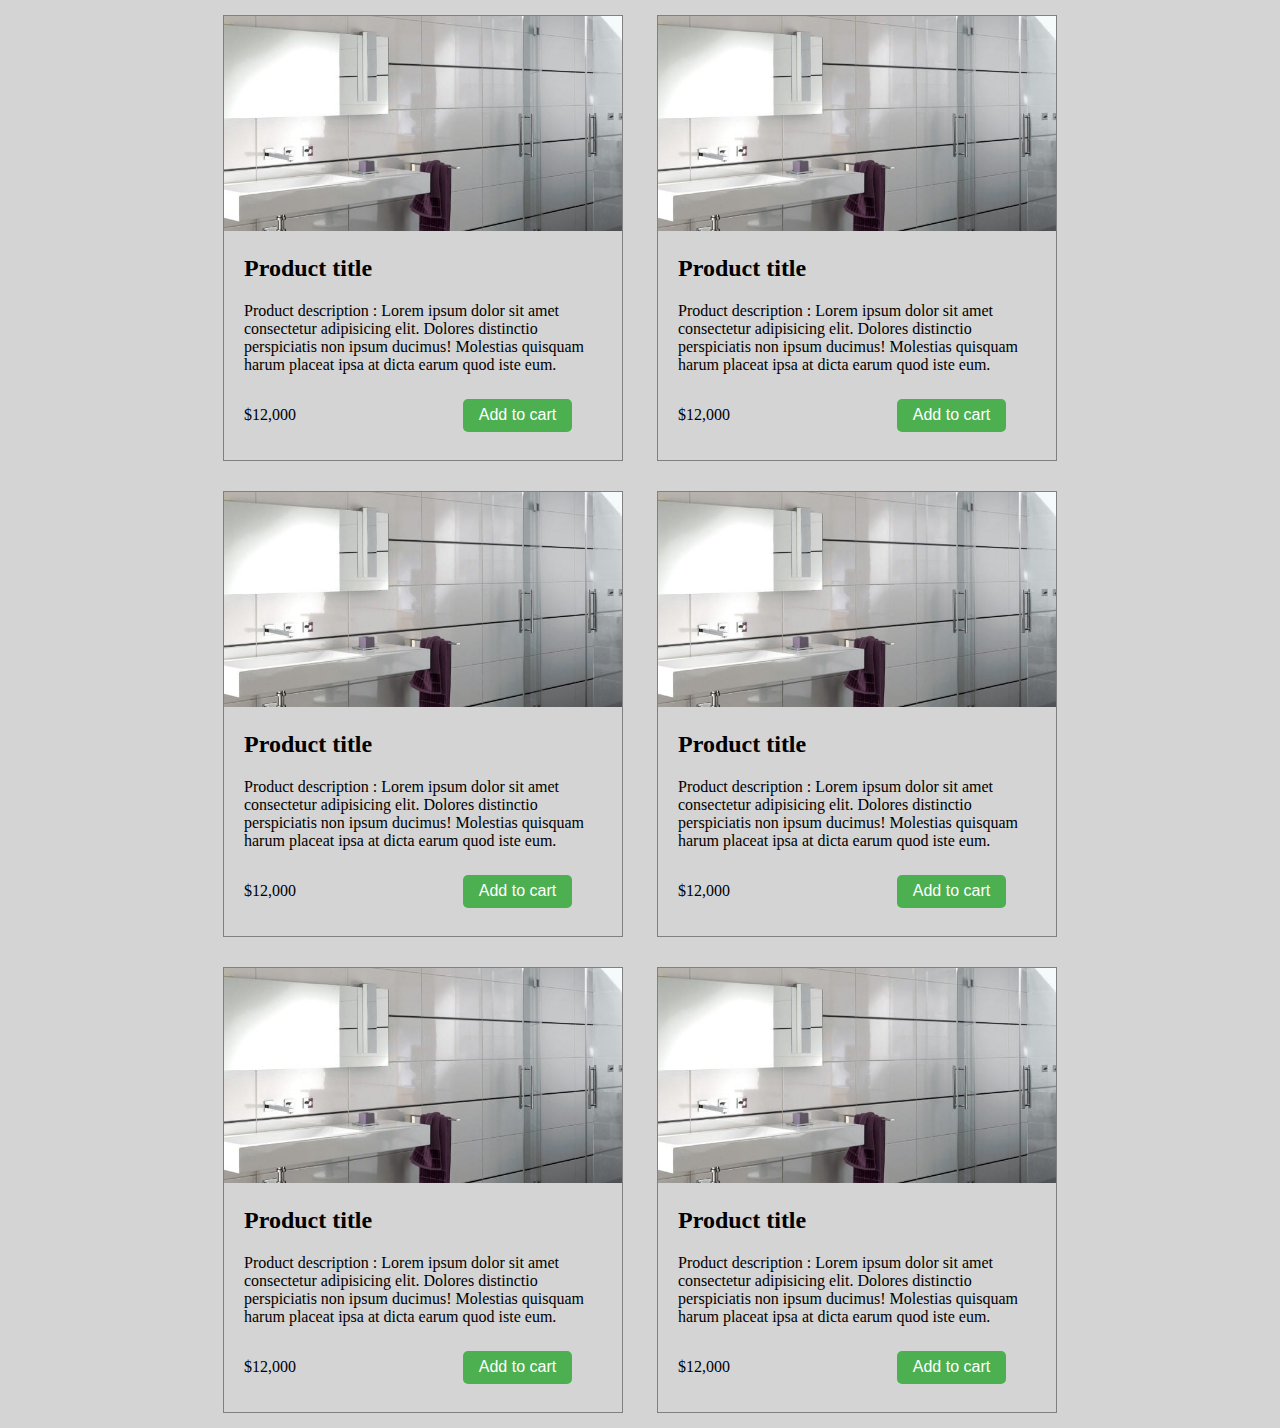
==== assignment 3/index.html @ 8accf0fc "assesment" ====
<!DOCTYPE html>
<html lang="en">
<head>
    <meta charset="UTF-8">
    <meta name="viewport" content="width=device-width, initial-scale=1.0">
    <title>E-cart</title>
    <link rel="stylesheet" href="./style.css">
    <link rel="stylesheet" href="https://cdnjs.cloudflare.com/ajax/libs/font-awesome/5.14.0/css/all.min.css" integrity="sha512-1PKOgIY59xJ8Co8+NE6FZ+LOAZKjy+KY8iq0G4B3CyeY6wYHN3yt9PW0XpSriVlkMXe40PTKnXrLnZ9+fkDaog==" crossorigin="anonymous" />
</head>
<body>
    <div class="main-container">
        <div class="item-container">
            <div class="items">
                <img src="./images/1697562_ceramicwalltiles30x60cm.jpg" alt="">
                <div class="desc">
                    <h2>Product title</h2>
                    <p>Product description : Lorem ipsum dolor sit amet consectetur adipisicing elit. Dolores distinctio perspiciatis non ipsum ducimus! Molestias quisquam harum placeat ipsa at dicta earum quod iste eum.</p>
                    <div class="price"><p>$12,000</p></div>
                    <div class="add-cart"><button class="button">Add to cart</button></div>
                </div>
            </div>
        </div>
        <div class="item-container">
            <div class="items">
                <img src="./images/1697562_ceramicwalltiles30x60cm.jpg" alt="">
                <div class="desc">
                    <h2>Product title</h2>
                    <p>Product description : Lorem ipsum dolor sit amet consectetur adipisicing elit. Dolores distinctio perspiciatis non ipsum ducimus! Molestias quisquam harum placeat ipsa at dicta earum quod iste eum.</p>
                    <div class="price"><p>$12,000</p></div>
                    <div class="add-cart"><button class="button">Add to cart</button></div>
                </div>
            </div>
        </div>
        <div class="item-container">
            <div class="items">
                <img src="./images/1697562_ceramicwalltiles30x60cm.jpg" alt="">
                <div class="desc">
                    <h2>Product title</h2>
                    <p>Product description : Lorem ipsum dolor sit amet consectetur adipisicing elit. Dolores distinctio perspiciatis non ipsum ducimus! Molestias quisquam harum placeat ipsa at dicta earum quod iste eum.</p>
                    <div class="price"><p>$12,000</p></div>
                    <div class="add-cart"><button class="button">Add to cart</button></div>
                </div>
            </div>
        </div>
        <div class="item-container">
            <div class="items">
                <img src="./images/1697562_ceramicwalltiles30x60cm.jpg" alt="">
                <div class="desc">
                    <h2>Product title</h2>
                    <p>Product description : Lorem ipsum dolor sit amet consectetur adipisicing elit. Dolores distinctio perspiciatis non ipsum ducimus! Molestias quisquam harum placeat ipsa at dicta earum quod iste eum.</p>
                    <div class="price"><p>$12,000</p></div>
                    <div class="add-cart"><button class="button">Add to cart</button></div>
                </div>
            </div>
        </div>
        <div class="item-container">
            <div class="items">
                <img src="./images/1697562_ceramicwalltiles30x60cm.jpg" alt="">
                <div class="desc">
                    <h2>Product title</h2>
                    <p>Product description : Lorem ipsum dolor sit amet consectetur adipisicing elit. Dolores distinctio perspiciatis non ipsum ducimus! Molestias quisquam harum placeat ipsa at dicta earum quod iste eum.</p>
                    <div class="price"><p>$12,000</p></div>
                    <div class="add-cart"><button class="button">Add to cart</button></div>
                </div>
            </div>
        </div>
        <div class="item-container">
            <div class="items">
                <img src="./images/1697562_ceramicwalltiles30x60cm.jpg" alt="">
                <div class="desc">
                    <h2>Product title</h2>
                    <p>Product description : Lorem ipsum dolor sit amet consectetur adipisicing elit. Dolores distinctio perspiciatis non ipsum ducimus! Molestias quisquam harum placeat ipsa at dicta earum quod iste eum.</p>
                    <div class="price"><p>$12,000</p></div>
                    <div class="add-cart"><button class="button">Add to cart</button></div>
                </div>
            </div>
        </div>
        
    </div>
</body>
</html>
---- assignment 3/style.css ----
* {
    box-sizing: border-box;
}

body{
    font-family: cursive;
    margin: 0;
    background-color:rgb(212, 212, 212) ;
}

.main-container{
    text-align: center;
    margin: auto;
}

.item-container{
    width: 400px;
    display: inline-block;
    text-align: left;
    margin: 15px;
}

img{
    width: 398px;
}

.items{
    width: 400px;
    border: 0.5px solid grey;
}

.desc{
    padding: 0 20px 20px;
}

@media only screen and (max-width: 880px) {
    .item-container {
      width: 90%;
    }
    .items{
        width: 100%;
    }
}

.price{
    display: inline-block;
    width: 60%;
}

.add-cart{
    display: inline-block;
    width: 35%;
}

.button {
    background-color: #4CAF50;
    border: none;
    color: white;
    padding: 7.5px 16px;
    text-align: center;
    text-decoration: none;
    display: inline-block;
    font-size: 16px;
    border-radius: 5px;
}
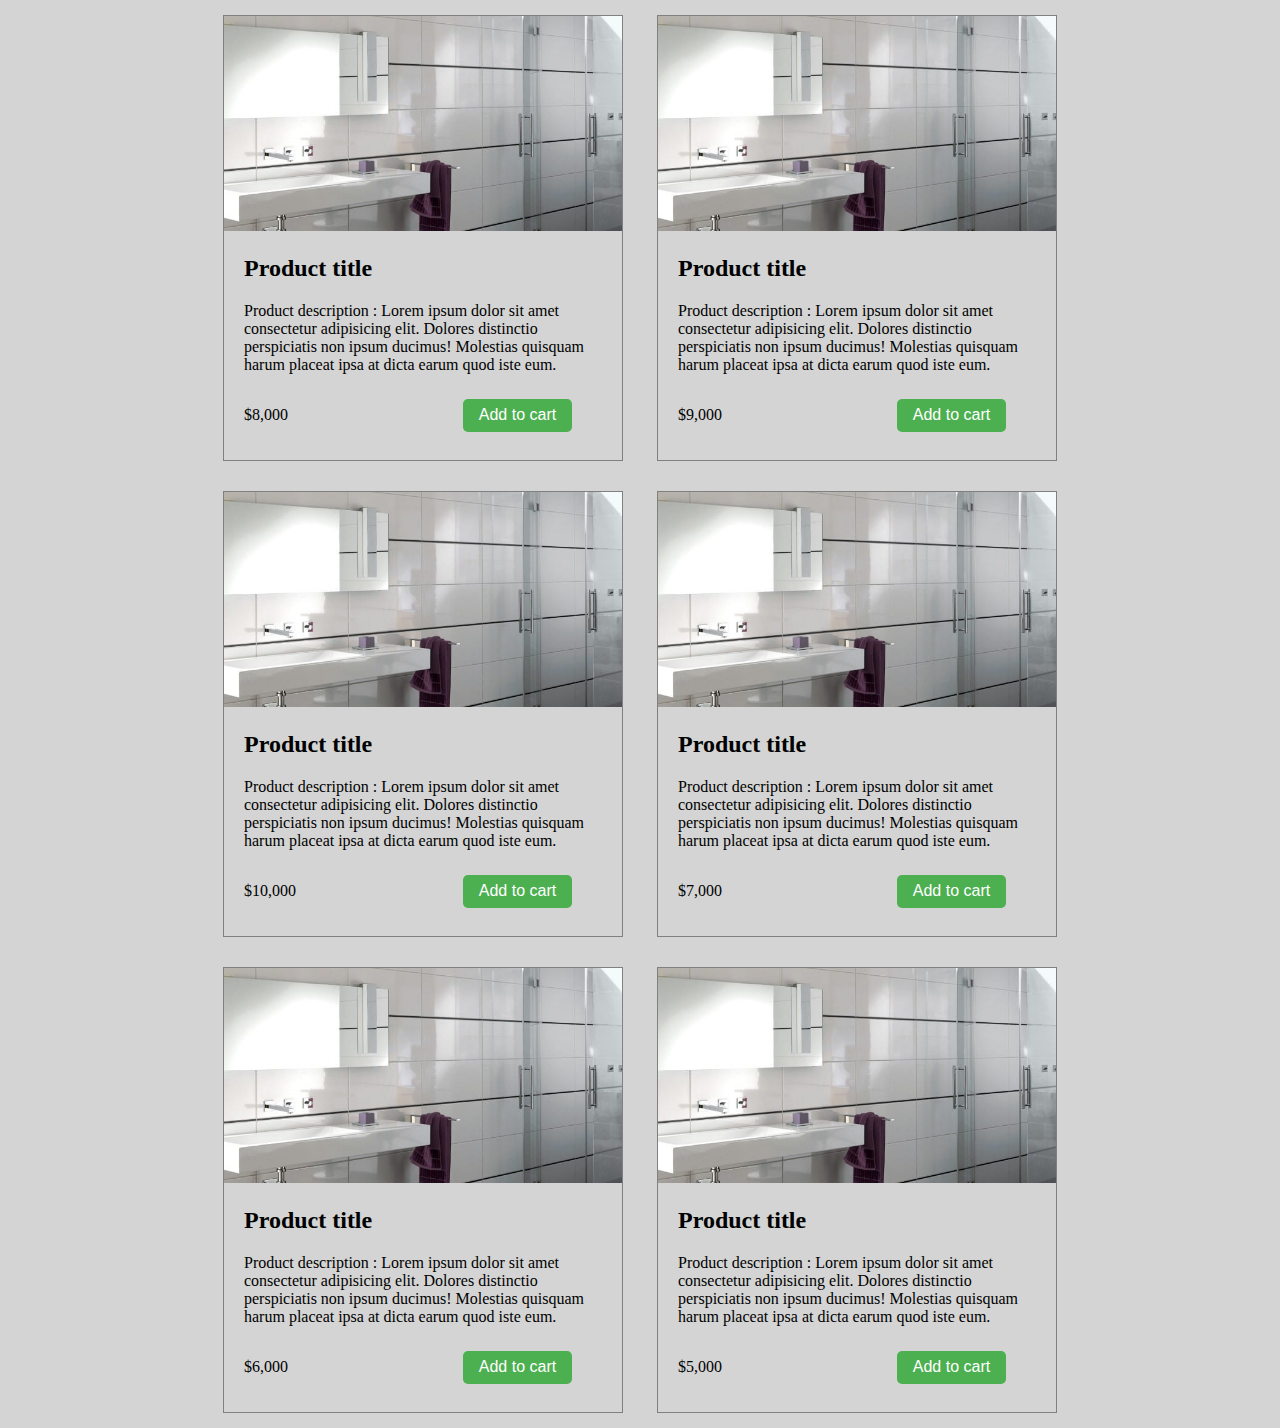
==== commit c8803891: "minor changes" ====
--- a/assignment 3/index.html
+++ b/assignment 3/index.html
@@ -16,7 +16,7 @@
                 <div class="desc">
                     <h2>Product title</h2>
                     <p>Product description : Lorem ipsum dolor sit amet consectetur adipisicing elit. Dolores distinctio perspiciatis non ipsum ducimus! Molestias quisquam harum placeat ipsa at dicta earum quod iste eum.</p>
-                    <div class="price"><p>$12,000</p></div>
+                    <div class="price"><p>$8,000</p></div>
                     <div class="add-cart"><button class="button">Add to cart</button></div>
                 </div>
             </div>
@@ -27,7 +27,7 @@
                 <div class="desc">
                     <h2>Product title</h2>
                     <p>Product description : Lorem ipsum dolor sit amet consectetur adipisicing elit. Dolores distinctio perspiciatis non ipsum ducimus! Molestias quisquam harum placeat ipsa at dicta earum quod iste eum.</p>
-                    <div class="price"><p>$12,000</p></div>
+                    <div class="price"><p>$9,000</p></div>
                     <div class="add-cart"><button class="button">Add to cart</button></div>
                 </div>
             </div>
@@ -38,7 +38,7 @@
                 <div class="desc">
                     <h2>Product title</h2>
                     <p>Product description : Lorem ipsum dolor sit amet consectetur adipisicing elit. Dolores distinctio perspiciatis non ipsum ducimus! Molestias quisquam harum placeat ipsa at dicta earum quod iste eum.</p>
-                    <div class="price"><p>$12,000</p></div>
+                    <div class="price"><p>$10,000</p></div>
                     <div class="add-cart"><button class="button">Add to cart</button></div>
                 </div>
             </div>
@@ -49,7 +49,7 @@
                 <div class="desc">
                     <h2>Product title</h2>
                     <p>Product description : Lorem ipsum dolor sit amet consectetur adipisicing elit. Dolores distinctio perspiciatis non ipsum ducimus! Molestias quisquam harum placeat ipsa at dicta earum quod iste eum.</p>
-                    <div class="price"><p>$12,000</p></div>
+                    <div class="price"><p>$7,000</p></div>
                     <div class="add-cart"><button class="button">Add to cart</button></div>
                 </div>
             </div>
@@ -60,7 +60,7 @@
                 <div class="desc">
                     <h2>Product title</h2>
                     <p>Product description : Lorem ipsum dolor sit amet consectetur adipisicing elit. Dolores distinctio perspiciatis non ipsum ducimus! Molestias quisquam harum placeat ipsa at dicta earum quod iste eum.</p>
-                    <div class="price"><p>$12,000</p></div>
+                    <div class="price"><p>$6,000</p></div>
                     <div class="add-cart"><button class="button">Add to cart</button></div>
                 </div>
             </div>
@@ -71,7 +71,7 @@
                 <div class="desc">
                     <h2>Product title</h2>
                     <p>Product description : Lorem ipsum dolor sit amet consectetur adipisicing elit. Dolores distinctio perspiciatis non ipsum ducimus! Molestias quisquam harum placeat ipsa at dicta earum quod iste eum.</p>
-                    <div class="price"><p>$12,000</p></div>
+                    <div class="price"><p>$5,000</p></div>
                     <div class="add-cart"><button class="button">Add to cart</button></div>
                 </div>
             </div>
